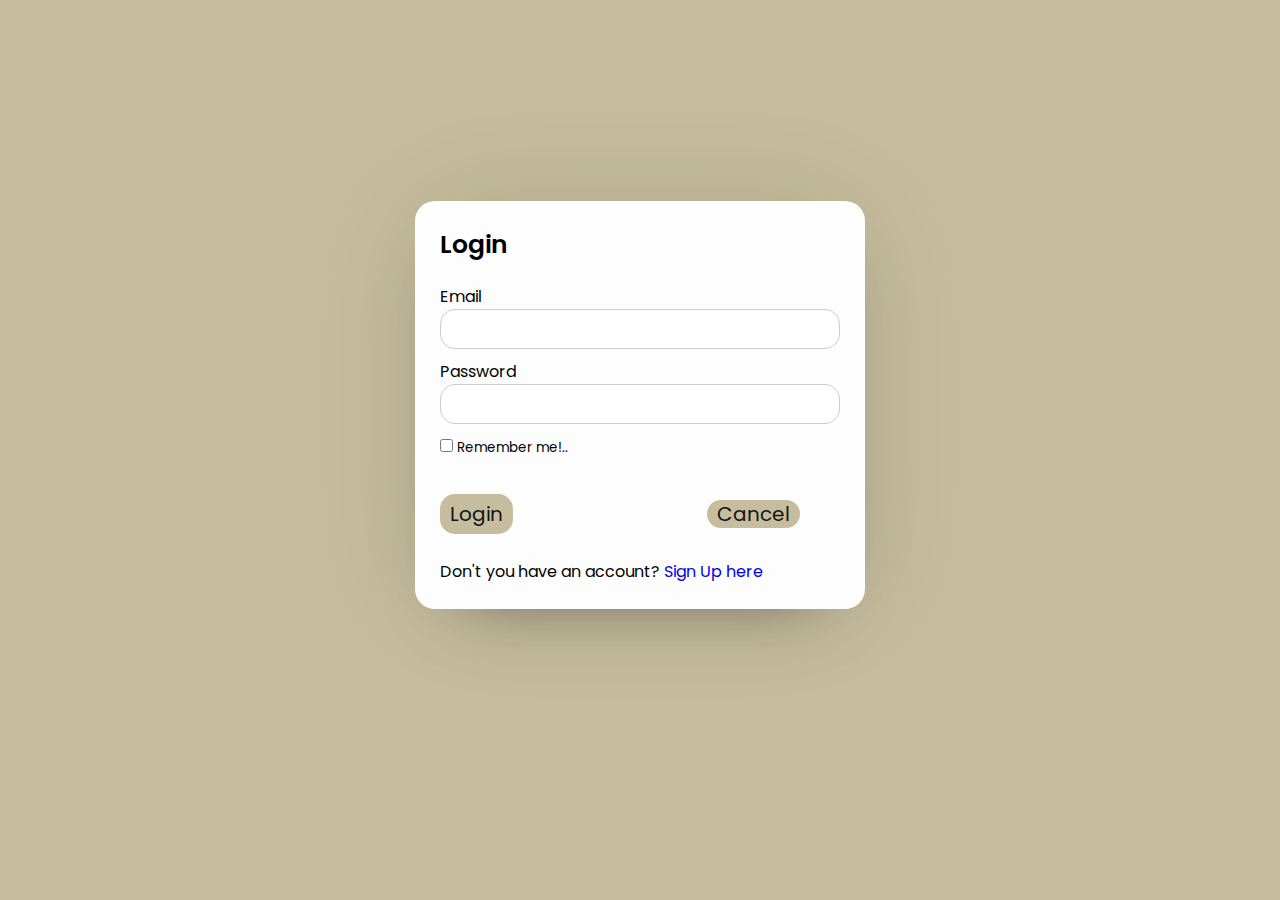
==== login.html @ 646de997 "Add files via upload" ====
<!DOCTYPE html>
<html lang="en">
<head>
    <meta charset="UTF-8">
    <meta name="viewport" content="width=device-width, initial-scale=1.0">
    <title>GUVI Round-2</title>
    <link rel="stylesheet" href="css/styles.css">

    <!-- Include jQuery -->
    <script src="https://ajax.googleapis.com/ajax/libs/jquery/3.6.0/jquery.min.js"></script>
    <script src="./js/login.js"></script>

</head>
<body>
    <div class="container">
        <div class="box form-box">
            <header>Login</header>
            <form id="loginForm" method="POST">
                <div class="field input">
                    <lable for="email">Email </lable>
                    <input type="text" name="email" id="email" required>
                </div>
                <div class="field input">
                    <lable for="password">Password</lable>
                    <input type="password" name="password" autocomplete="off" id="password" required>
                </div>
                <input type="checkbox"><small> Remember me!..</small>
                <br>
                <br>

                <button id="signup" class="btn" style="margin-right: 190px;">Login</button>

                <!-- <a id="button" class="btn" style="margin-right: 210px;" href="./profile.html">Login</a> -->
                <a href="./login.html" class="btn">Cancel</a>
                <br>
                <br>
                <div class="links">
                   Don't you have an account? <a href="register.html">Sign Up here</a>  
                </div>
            </form>
        </div>    
    </div>
</body>
</html>
---- css/styles.css ----
@import url('https://fonts.googleapis.com/css?family=Poppins'); 
*{
    padding: 0;
    margin: 0;
    box-sizing: border-box;
    font-family: 'Poppins',sans-serif;
}

body{
    background: rgb(198, 189, 158);
}
a{
    text-decoration: none;
}
.container{
    display: flex;
    align-items: center;
    justify-content: center;
    min-height: 90vh;
}
.box{
    background: #fdfdfd;
    display: flex;
    flex-direction: column;
    padding: 25px 25px;
    border-radius: 20px;
    box-shadow: 0 0 128px 0 rgba(0, 0, 0, 0.1),
                0 32px 64px -48px rgba(0, 0, 0, 0.5);
}
.form-box{
    width: 450px;
    margin: 0px 10px;
}
.form-box header{
    font-size: 25px;
    font-weight: 600;
    padding-bottom: 10px;
    border-bottom: ipx solid #e6e6e6;
    margin-bottom: 10px;
}
.form-box form .field{
    display: flex;
    margin-bottom: 10px;
    flex-direction: column;
}
.form-box form .input input{
    height: 40px;
    width: 100%;
    font-size: 15px;
    padding: 0px 10px;
    border-radius: 15px;
    border: 1px solid #ccc;
}
.btn{
    height: 40px;
    background: rgb(198, 189, 158);
    border: 0;
    border-radius: 15px;
    color: #141313;
    font-size: 20px;
    cursor: pointer;
    transition: all .3s;
    margin-top: 10px;
    padding: 0px 10px;
}
.btn:hover{
    opacity: 0.62;
}
.submit{
    width: 100%;
}
.link{
    margin-bottom: 15px;
}
/* Home page */

.nav{
    background: #fff;
    display: flex;
    flex-direction: row;
    justify-content: space-around;
    line-height: 60px;
    z-index: 100;
}
.profile{
    font-size: 25px;
    font-weight: 900;
}
.right-links{
    padding: 0 10px;
}
main{
    display: flex;
    align-items: center;
    justify-content: center;
    margin-top: 60px;
}
.main-box{
    display: flex;
    flex-direction: column;
    width: 70%;
}
.main-box .top{
    display: flex;
    flex-direction: row;
    justify-content: space-between;
}
.bottom{
    width: 100%;
    margin-top: 20px;
}
@media only screen and (max-width:840px){
    .main-box .top{
        display: flex;
        flex-direction: column;
        justify-content: space-between;
    }
    .top .box{
        margin: 10px 10px;
    }
    .bottom{
        margin-top: 0;
    }
    
}
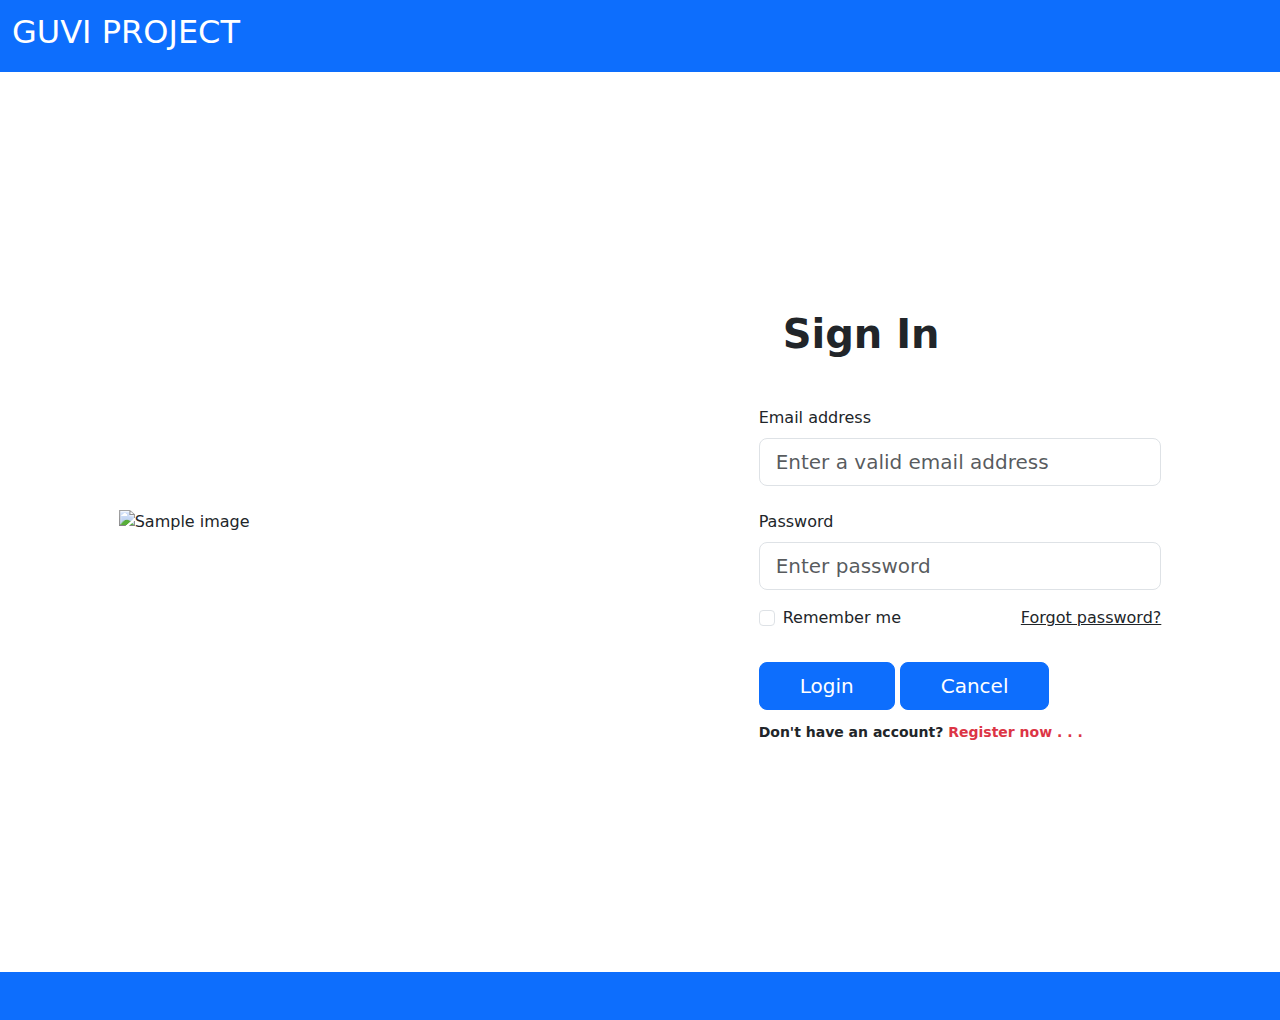
==== commit 3badb172: "changed the bugs" ====
--- a/login.html
+++ b/login.html
@@ -1,46 +1,82 @@
-<!DOCTYPE html>
-<html lang="en">
-<head>
-    <meta charset="UTF-8">
-    <meta name="viewport" content="width=device-width, initial-scale=1.0">
-    <title>GUVI Round-2</title>
-    <link rel="stylesheet" href="css/styles.css">
+<html>
+    <head>
+        <meta charset="UTF-8">
+        <meta name="viewport" content="width=device-width, initial-scale=1.0">
+        <title>Login Page</title>
+        <link rel="stylesheet" href="./css/login.css">
+        <link href="https://cdn.jsdelivr.net/npm/bootstrap@5.3.3/dist/css/bootstrap.min.css" rel="stylesheet" integrity="sha384-QWTKZyjpPEjISv5WaRU9OFeRpok6YctnYmDr5pNlyT2bRjXh0JMhjY6hW+ALEwIH" crossorigin="anonymous">
+    <!-- Include jQuery -->
+        <script src="https://ajax.googleapis.com/ajax/libs/jquery/3.6.0/jquery.min.js"></script>
+        <script src="./js/login.js"></script>
+        </head>
+<body>
+  <nav class="navbar navbar-expand-lg navbar-dark bg-primary">
+    <div class="container-fluid">
+      <button class="navbar-toggler" type="button" data-bs-toggle="collapse" data-bs-target="#navbarNav" aria-controls="navbarNav" aria-expanded="false" aria-label="Toggle navigation">
+      </button>
+      <a class="navbar-brand" href="./index.html"><h2>GUVI PROJECT</h2></a> <!-- Modified this line -->
+    </div>
+  </nav>
+    <section class="vh-100">
+        
+        <div class="container-fluid h-100">
+          <div class="row d-flex justify-content-center align-items-center h-100">
+            <div class="col-md-9 col-lg-6 col-xl-5">
+              <img src="./assets/img/login.svg"
+                class="img-fluid" alt="Sample image">
+            </div>
+            <div class="col-md-8 col-lg-6 col-xl-4 offset-xl-1">
+              <form id="loginForm" method="POST">
+                <div class="d-flex flex-row align-items-center justify-content-center justify-content-lg-start">
+                    <p class="text-center h1 fw-bold mb-5 mx-1 mx-md-4 mt-4">Sign In</p>                </div>
+      
+                <!-- Email input -->
+                <div class="form-outline mb-4">
+                    <label class="form-label" for="form3Example3">Email address</label>
+                  <input type="email" id="email" class="form-control form-control-lg"
+                    placeholder="Enter a valid email address" />
+                </div>
+      
+                <!-- Password input -->
+                <div class="form-outline mb-3">
+                    <label class="form-label" for="form3Example4">Password</label>
+                  <input type="password" id="password" class="form-control form-control-lg"
+                    placeholder="Enter password" />
+                </div>
+      
+                <div class="d-flex justify-content-between align-items-center">
+                  <!-- Checkbox -->
+                  <div class="form-check mb-0">
+                    <input class="form-check-input me-2" type="checkbox" value="" id="form2Example3" />
+                    <label class="form-check-label" for="form2Example3">
+                      Remember me
+                    </label>
+                  </div>
+                  <a href="#!" class="text-body">Forgot password?</a>
+                </div>
+      
+                <div class="text-center text-lg-start mt-4 pt-2">
+                  <button type="submit" id="signup" class="btn btn-primary btn-lg"
+                    style="padding-left: 2.5rem; padding-right: 2.5rem;">Login</button>
+                    <a type="button" class="btn btn-primary btn-lg"
+                    style="padding-left: 2.5rem; padding-right: 2.5rem;" href="./login.html">Cancel</a>
+                  <p class="small fw-bold mt-2 pt-1 mb-0">Don't have an account? <a href="register.html"
+                      class="link-danger" style="text-decoration: none;">Register now . . .</a></p>
+                </div>
+      
+              </form>
+            </div>
+          </div>
+        </div>
+        <div class="d-flex flex-column flex-md-row text-center text-md-start justify-content-between py-4 px-4 px-xl-5 bg-primary">
+        </div>
+        
+      </section>
+      <!-- <div class="bottom-container">
+        <div class="d-flex flex-column flex-md-row text-center text-md-start justify-content-between py-4 px-4 px-xl-5 bg-primary">
+            
+        </div>
+    </div> -->
 
-    <!-- Include jQuery -->
-    <script src="https://ajax.googleapis.com/ajax/libs/jquery/3.6.0/jquery.min.js"></script>
-    <script src="./js/login.js"></script>
-
-</head>
-<body>
-    <div class="container">
-        <div class="box form-box">
-            <header>Login</header>
-            <form id="loginForm" method="POST">
-                <div class="field input">
-                    <lable for="email">Email </lable>
-                    <input type="text" name="email" id="email" required>
-                </div>
-                <div class="field input">
-                    <lable for="password">Password</lable>
-                    <input type="password" name="password" autocomplete="off" id="password" required>
-                </div>
-                <input type="checkbox"><small> Remember me!..</small>
-                <br>
-                <br>
-
-                <button id="signup" class="btn" style="margin-right: 190px;">Login</button>
-
-                <!-- <a id="button" class="btn" style="margin-right: 210px;" href="./profile.html">Login</a> -->
-                <a href="./login.html" class="btn">Cancel</a>
-                <br>
-                <br>
-                <div class="links">
-                   Don't you have an account? <a href="register.html">Sign Up here</a>  
-                </div>
-            </form>
-        </div>    
-    </div>
 </body>
-</html>
-
-
+</html>